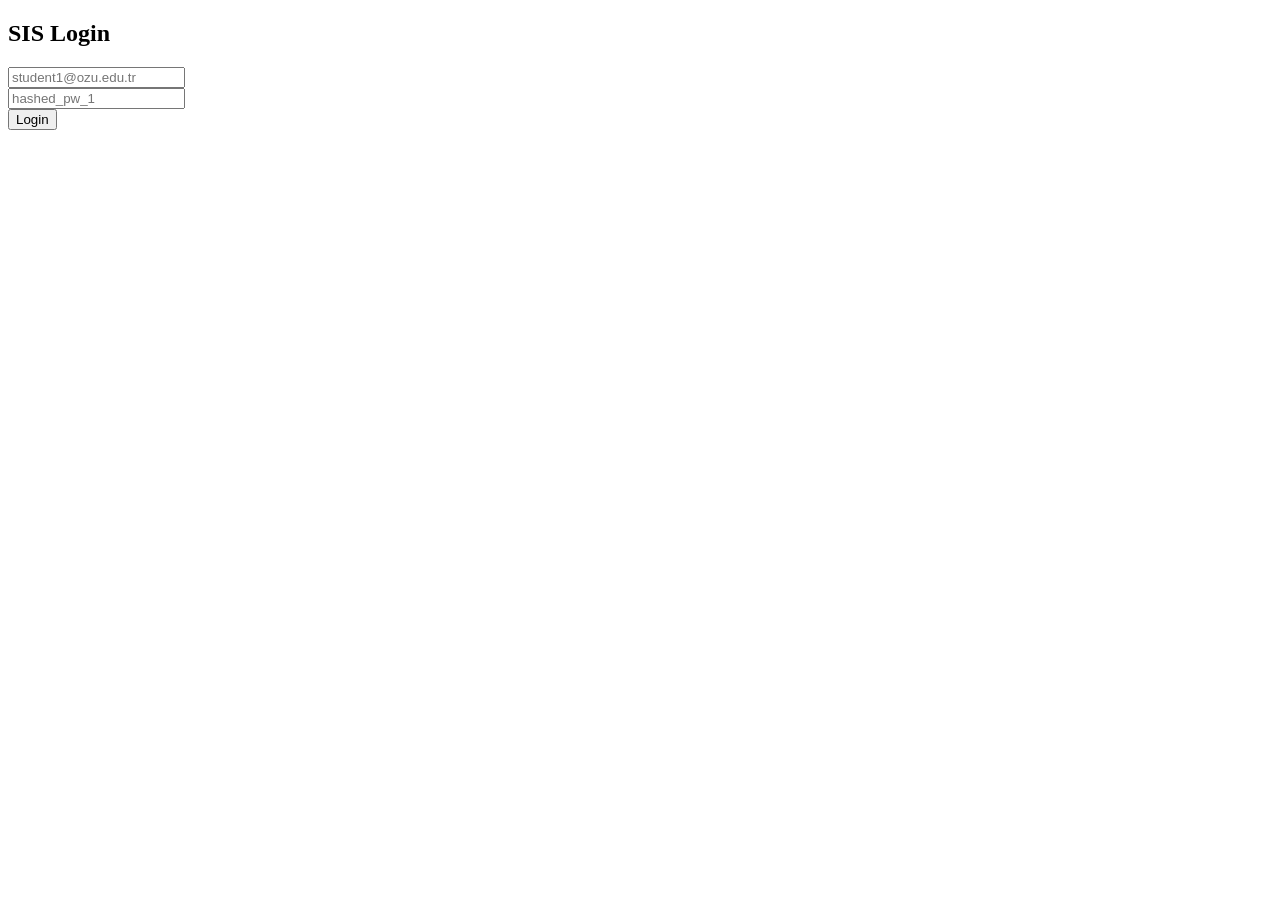
==== src/main/webapp/index.html @ 57ad3b49 "Complete Student module: Added 34 tests, live search, and quota logic" ====
<!DOCTYPE html>
<html>
<body>
<h2>SIS Login</h2>
<form action="login" method="POST">
    <input type="email" name="email" placeholder="student1@ozu.edu.tr" required><br>
    <input type="password" name="password" placeholder="hashed_pw_1" required><br>
    <button type="submit">Login</button>
</form>
</body>
</html>
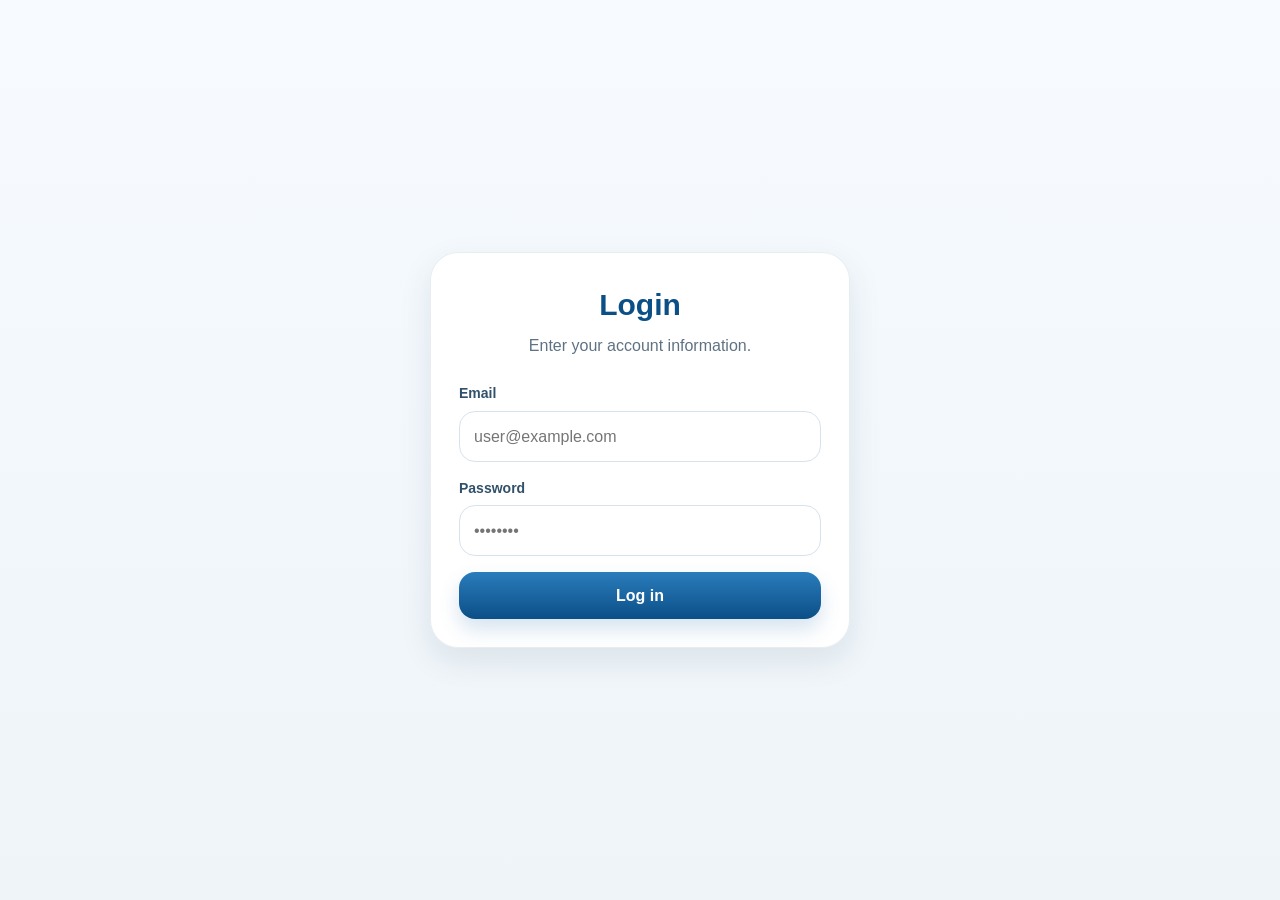
==== commit 39d65165: "Created login and student pages with their corresponding necessary JS and CSS files." ====
--- a/src/main/webapp/index.html
+++ b/src/main/webapp/index.html
@@ -1,11 +1,51 @@
 <!DOCTYPE html>
-<html>
+<html lang="en">
+<head>
+    <meta charset="UTF-8">
+    <meta name="viewport" content="width=device-width, initial-scale=1.0">
+    <title>SIS | Login</title>
+    <link rel="stylesheet" href="css/sis-ui.css">
+</head>
 <body>
-<h2>SIS Login</h2>
-<form action="login" method="POST">
-    <input type="email" name="email" placeholder="student1@ozu.edu.tr" required><br>
-    <input type="password" name="password" placeholder="hashed_pw_1" required><br>
-    <button type="submit">Login</button>
-</form>
+<div class="login-page">
+    <div class="login-card simple-login-card">
+        <form action="login" method="POST">
+            <div class="login-brand minimal-login-brand">
+                <h1>Login</h1>
+                <p>Enter your account information.</p>
+            </div>
+
+            <div id="login-feedback" class="form-message hidden"></div>
+
+            <div class="field">
+                <label for="email">Email</label>
+                <input id="email" name="email" type="email" placeholder="user@example.com" required>
+            </div>
+
+            <div class="field">
+                <label for="password">Password</label>
+                <input id="password" name="password" type="password" placeholder="••••••••" required>
+            </div>
+
+            <button class="login-btn" type="submit">Log in</button>
+        </form>
+    </div>
+</div>
+<script>
+    (function () {
+        const params = new URLSearchParams(window.location.search);
+        const error = params.get('error');
+        const feedback = document.getElementById('login-feedback');
+        if (!feedback || !error) return;
+        const messages = {
+            invalid: 'Invalid email or password.',
+            inactive: 'This account is inactive.',
+            missing: 'Email and password are required.'
+        };
+        feedback.textContent = messages[error] || 'Login failed.';
+        feedback.classList.remove('hidden');
+        feedback.classList.add('error');
+    })();
+</script>
 </body>
-</html>+</html>
--- a/src/main/webapp/css/sis-ui.css
+++ b/src/main/webapp/css/sis-ui.css
@@ -0,0 +1,569 @@
+:root {
+    --blue-950: #0b4f87;
+    --blue-900: #1566a6;
+    --blue-800: #2a7cbc;
+    --blue-700: #4a98d1;
+    --blue-100: #eaf4fb;
+    --blue-050: #f6fbff;
+    --red-500: #eb2a2a;
+    --red-400: #f04343;
+    --text-900: #213645;
+    --text-700: #5f7283;
+    --text-500: #7c8d9d;
+    --line: #d7e3ec;
+    --surface: #ffffff;
+    --surface-soft: rgba(255,255,255,0.86);
+    --shadow: 0 12px 32px rgba(17, 55, 88, 0.10);
+}
+
+* {
+    box-sizing: border-box;
+}
+
+html, body {
+    margin: 0;
+    min-height: 100%;
+    font-family: "Segoe UI", Tahoma, Geneva, Verdana, sans-serif;
+    color: var(--text-900);
+    background: linear-gradient(180deg, #f7fbff 0%, #eef4f8 100%);
+}
+
+a {
+    color: inherit;
+    text-decoration: none;
+}
+
+button, input, select, textarea {
+    font: inherit;
+}
+
+body {
+    line-height: 1.45;
+}
+
+.login-page {
+    min-height: 100vh;
+    display: grid;
+    place-items: center;
+    padding: 32px 18px;
+}
+
+.login-card {
+    width: min(100%, 420px);
+    background: rgba(255,255,255,0.94);
+    border: 1px solid rgba(33, 79, 118, 0.10);
+    border-radius: 28px;
+    box-shadow: var(--shadow);
+    padding: 34px 28px 28px;
+}
+
+.login-brand {
+    text-align: center;
+    margin-bottom: 26px;
+}
+
+.login-brand .brand-mark {
+    width: 84px;
+    height: 84px;
+    margin: 0 auto 14px;
+    border-radius: 24px;
+    background: linear-gradient(180deg, var(--blue-800) 0%, var(--blue-950) 100%);
+    color: white;
+    display: grid;
+    place-items: center;
+    font-size: 30px;
+    font-weight: 800;
+    letter-spacing: 0.14rem;
+}
+
+.login-brand h1 {
+    margin: 0;
+    font-size: 30px;
+    color: var(--blue-950);
+}
+
+.login-brand p {
+    margin: 8px 0 0;
+    color: var(--text-700);
+}
+
+.field {
+    margin-bottom: 16px;
+}
+
+.field label {
+    display: block;
+    margin-bottom: 7px;
+    font-size: 14px;
+    font-weight: 700;
+    color: #31506a;
+}
+
+.field input,
+.field select,
+.field textarea {
+    width: 100%;
+    border: 1px solid var(--line);
+    background: white;
+    border-radius: 16px;
+    padding: 13px 14px;
+    color: var(--text-900);
+    outline: none;
+    transition: border-color .2s ease, box-shadow .2s ease;
+}
+
+.field textarea {
+    min-height: 108px;
+    resize: vertical;
+}
+
+.field input:focus,
+.field select:focus,
+.field textarea:focus {
+    border-color: var(--blue-900);
+    box-shadow: 0 0 0 4px rgba(42, 124, 188, 0.12);
+}
+
+.login-btn,
+.action-btn,
+.secondary-btn,
+.ghost-btn,
+.logout-btn {
+    border: 0;
+    border-radius: 16px;
+    padding: 12px 18px;
+    font-weight: 700;
+    cursor: pointer;
+    transition: transform .15s ease, box-shadow .15s ease, opacity .15s ease;
+}
+
+.login-btn,
+.action-btn,
+.logout-btn {
+    background: linear-gradient(180deg, var(--blue-800) 0%, var(--blue-950) 100%);
+    color: white;
+    box-shadow: 0 10px 20px rgba(21, 102, 166, 0.18);
+}
+
+.login-btn {
+    width: 100%;
+}
+
+.secondary-btn {
+    background: linear-gradient(180deg, #f2f8fc 0%, #ddeaf4 100%);
+    color: var(--blue-950);
+    border: 1px solid rgba(39, 92, 132, 0.10);
+}
+
+.ghost-btn {
+    background: white;
+    color: var(--text-900);
+    border: 1px solid var(--line);
+}
+
+.login-btn:hover,
+.action-btn:hover,
+.secondary-btn:hover,
+.ghost-btn:hover,
+.logout-btn:hover {
+    transform: translateY(-1px);
+}
+
+.helper-links {
+    margin-top: 16px;
+    display: flex;
+    justify-content: space-between;
+    gap: 10px;
+    font-size: 13px;
+    color: var(--text-700);
+}
+
+.app-shell {
+    min-height: 100vh;
+}
+
+.dashboard-shell {
+    padding: 28px 20px 36px;
+}
+
+.centered-content {
+    max-width: 1320px;
+    margin: 0 auto;
+    padding: 0;
+}
+
+.main-content {
+    min-width: 0;
+    padding: 24px 28px 30px;
+}
+
+.topbar {
+    display: flex;
+    justify-content: space-between;
+    align-items: center;
+    gap: 18px;
+    margin-bottom: 22px;
+}
+
+.page-title h1 {
+    margin: 0;
+    font-size: 30px;
+    color: var(--blue-950);
+}
+
+.page-title p {
+    margin: 6px 0 0;
+    color: var(--text-700);
+}
+
+.topbar-actions {
+    display: flex;
+    align-items: center;
+    gap: 12px;
+}
+
+.profile-chip {
+    display: flex;
+    align-items: center;
+    gap: 12px;
+    padding: 10px 14px;
+    background: var(--surface-soft);
+    border: 1px solid rgba(39, 91, 129, 0.10);
+    border-radius: 18px;
+    box-shadow: var(--shadow);
+}
+
+.avatar {
+    width: 44px;
+    height: 44px;
+    border-radius: 50%;
+    background: linear-gradient(180deg, #5aa4d8, #1f6fa9);
+    color: white;
+    display: grid;
+    place-items: center;
+    font-weight: 800;
+}
+
+.logout-btn {
+    width: auto;
+    padding-inline: 20px;
+}
+
+.hero-panel,
+.metric-card,
+.table-card,
+.notice-card {
+    background: var(--surface-soft);
+    border: 1px solid rgba(43, 87, 124, 0.08);
+    border-radius: 24px;
+    box-shadow: var(--shadow);
+}
+
+.hero-panel {
+    padding: 24px 24px 22px;
+    margin-bottom: 24px;
+}
+
+.sis-badge {
+    display: inline-flex;
+    align-items: center;
+    gap: 12px;
+    padding: 14px 18px;
+    border-radius: 20px;
+    background: linear-gradient(180deg, var(--blue-800) 0%, var(--blue-950) 100%);
+    color: white;
+    font-weight: 800;
+    letter-spacing: 0.08rem;
+    margin-bottom: 18px;
+}
+
+.sis-badge-mark {
+    width: 54px;
+    height: 54px;
+    border-radius: 16px;
+    background: rgba(255,255,255,0.14);
+    display: grid;
+    place-items: center;
+    font-size: 24px;
+}
+
+.alert-strip {
+    background: linear-gradient(180deg, var(--red-400) 0%, var(--red-500) 100%);
+    color: white;
+    border-radius: 18px;
+    padding: 12px 16px;
+    font-size: 15px;
+}
+
+.metrics-grid {
+    display: grid;
+    grid-template-columns: repeat(4, minmax(0, 1fr));
+    gap: 18px;
+    margin-bottom: 24px;
+}
+
+.metric-card {
+    padding: 18px;
+}
+
+.metric-label {
+    font-size: 12px;
+    text-transform: uppercase;
+    letter-spacing: 0.12rem;
+    color: var(--text-500);
+    margin-bottom: 10px;
+}
+
+.metric-value {
+    font-size: 34px;
+    font-weight: 800;
+    color: var(--blue-950);
+}
+
+.metric-subtext {
+    margin-top: 6px;
+    color: var(--text-700);
+    font-size: 14px;
+}
+
+.content-grid {
+    display: grid;
+    grid-template-columns: minmax(0, 1.35fr) minmax(320px, 0.85fr);
+    gap: 18px;
+}
+
+.stack {
+    display: grid;
+    gap: 18px;
+}
+
+.card-head {
+    padding: 16px 18px;
+    border-bottom: 1px solid rgba(70, 108, 136, 0.08);
+    font-size: 18px;
+    font-weight: 800;
+    color: var(--blue-950);
+}
+
+.card-body {
+    padding: 18px;
+}
+
+.quick-actions {
+    display: grid;
+    grid-template-columns: repeat(2, minmax(0, 1fr));
+    gap: 10px;
+}
+
+.data-table {
+    width: 100%;
+    border-collapse: collapse;
+}
+
+.data-table th,
+.data-table td {
+    text-align: left;
+    padding: 12px 10px;
+    border-bottom: 1px solid rgba(80, 112, 135, 0.10);
+    vertical-align: top;
+}
+
+.data-table th {
+    font-size: 13px;
+    text-transform: uppercase;
+    letter-spacing: 0.08rem;
+    color: var(--text-500);
+}
+
+.course-code {
+    display: inline-block;
+    font-weight: 800;
+    color: var(--blue-950);
+    letter-spacing: 0.02rem;
+}
+
+.status-pill,
+.mini-tag {
+    display: inline-flex;
+    align-items: center;
+    justify-content: center;
+    border-radius: 999px;
+    padding: 6px 10px;
+    font-size: 12px;
+    font-weight: 800;
+}
+
+.status-open {
+    background: #e8f7ef;
+    color: #157347;
+}
+
+.status-warning {
+    background: #fff4de;
+    color: #9a6700;
+}
+
+.status-danger {
+    background: #fee8e8;
+    color: #b42318;
+}
+
+.mini-tag {
+    background: #edf4fa;
+    color: var(--blue-950);
+}
+
+.list-clean {
+    list-style: none;
+    margin: 0;
+    padding: 0;
+}
+
+.list-clean li {
+    display: flex;
+    justify-content: space-between;
+    align-items: center;
+    gap: 12px;
+    padding: 12px 0;
+    border-bottom: 1px solid rgba(80, 112, 135, 0.10);
+}
+
+.list-clean li:last-child {
+    border-bottom: 0;
+    padding-bottom: 0;
+}
+
+.muted {
+    color: var(--text-700);
+}
+
+@media (max-width: 1200px) {
+    .metrics-grid {
+        grid-template-columns: repeat(2, minmax(0, 1fr));
+    }
+
+    .content-grid {
+        grid-template-columns: 1fr;
+    }
+}
+
+@media (max-width: 900px) {
+    .app-shell {
+        display: block;
+    }
+
+    .side-menu {
+        width: 100%;
+        height: auto;
+        position: static;
+        box-shadow: none;
+    }
+
+    .main-content {
+        padding-top: 18px;
+    }
+}
+
+@media (max-width: 720px) {
+    .topbar {
+        flex-direction: column;
+        align-items: stretch;
+    }
+
+    .topbar-actions {
+        flex-direction: column;
+        align-items: stretch;
+    }
+
+    .metrics-grid,
+    .quick-actions {
+        grid-template-columns: 1fr;
+    }
+
+    .main-content {
+        padding: 18px 14px 24px;
+    }
+}
+
+
+.simple-login-card {
+    padding-top: 30px;
+}
+
+.minimal-login-brand .brand-mark {
+    display: none;
+}
+
+.compact-logout {
+    width: auto;
+    min-width: 112px;
+    text-align: center;
+}
+
+.form-message {
+    margin-bottom: 18px;
+    padding: 12px 14px;
+    border-radius: 16px;
+    border: 1px solid var(--line);
+    background: white;
+}
+
+.form-message.success {
+    color: #1f6a35;
+    background: #eefaf1;
+    border-color: #c8e6d0;
+}
+
+.form-message.error {
+    color: #8c1f1f;
+    background: #fff1f1;
+    border-color: #f0caca;
+}
+
+.form-message.info {
+    color: var(--blue-950);
+    background: #eef6ff;
+    border-color: #d5e6f8;
+}
+
+.hidden {
+    display: none;
+}
+
+.inline-input {
+    min-width: 180px;
+    flex: 1 1 180px;
+    border: 1px solid var(--line);
+    background: white;
+    border-radius: 16px;
+    padding: 12px 14px;
+}
+
+.stacked-actions {
+    display: flex;
+    flex-wrap: wrap;
+    gap: 10px;
+}
+
+.selectable-table tbody tr {
+    cursor: pointer;
+}
+
+.selected-row {
+    background: rgba(74, 152, 209, 0.12);
+}
+
+.empty-state {
+    text-align: center;
+    color: var(--text-700);
+    padding: 18px;
+}
+
+.mini-tag {
+    display: inline-block;
+    padding: 4px 8px;
+    border-radius: 999px;
+    background: #edf4fb;
+    color: var(--blue-950);
+    font-weight: 700;
+}
